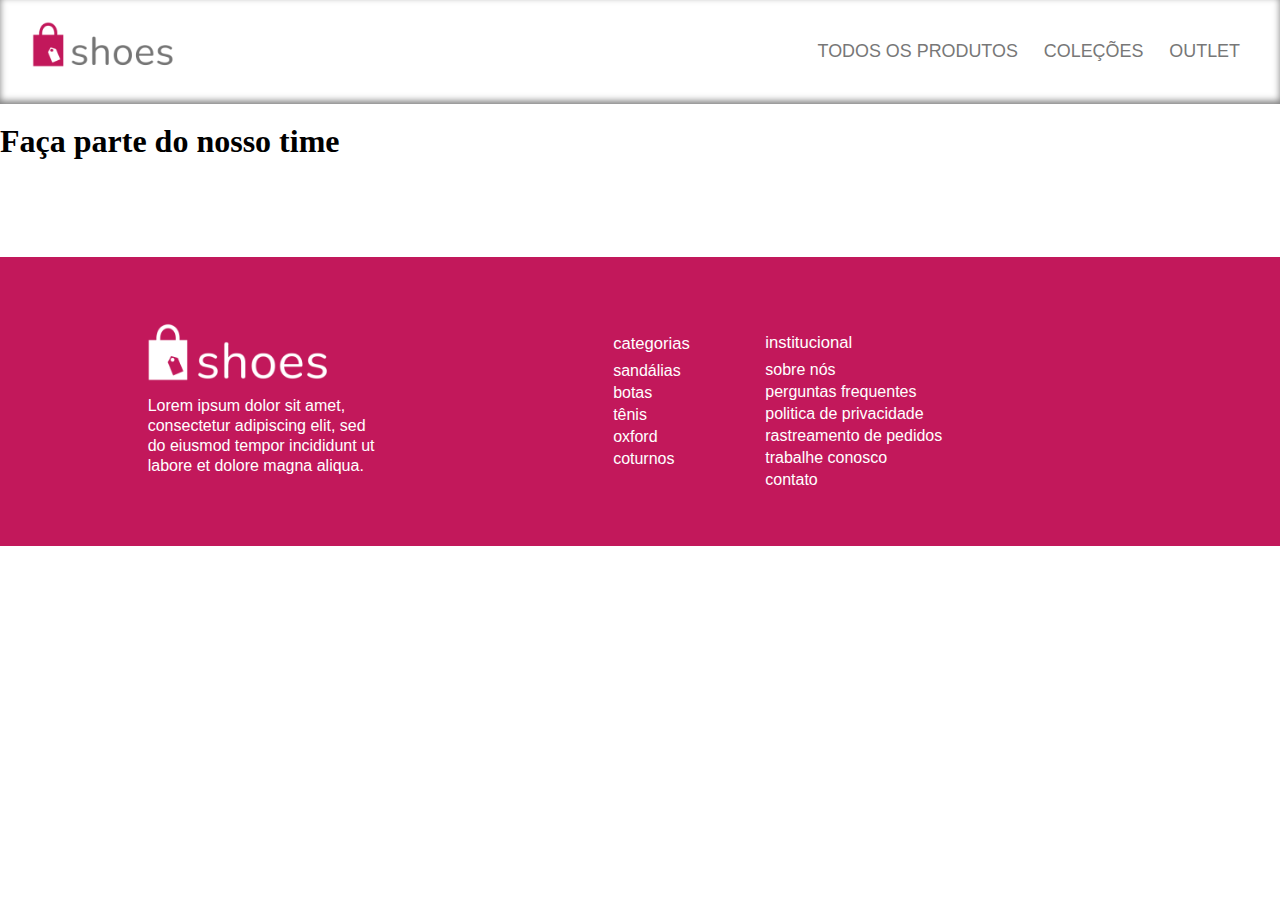
==== trabalhe-conosco.html @ eae0e79a "create trabalhe conosco html with header/ footer" ====
<!DOCTYPE html>
<html lang="pt-br">
<head>
    <meta charset="UTF-8">
    <meta http-equiv="X-UA-Compatible" content="IE=edge">
    <meta name="viewport" content="width=device-width, initial-scale=1.0">
    <link rel="stylesheet" href="reset.css">
    <link rel="stylesheet" href="style.css">
    <title>Trabalhe conosco</title>
</head>
<body>
    <header>
        <div class="logo">
            <img src="./image/shoes-logo-2.png" alt="">
        </div>
        <div class="links">
            <a href="">TODOS OS PRODUTOS</a>
            <a href="">COLEÇÕES</a>
            <a href="">OUTLET</a>
        </div>
    </header>
    <main>
        <h1>Faça parte do nosso time</h1>
        <form action="">
            
        </form>
    </main>
    <footer>
        <div class="footer-logo">
            <img src="./image/shoes-logo-white-1.png" alt="">
            <p>Lorem ipsum dolor sit amet, consectetur adipiscing elit, sed do eiusmod tempor incididunt ut labore et dolore magna aliqua. </p>
        </div>
        <div class="footer-categorias">
            <ul> 
                <li>categorias</li>
                <li>sandálias</li>
                <li>botas</li>
                <li>tênis</li>
                <li>oxford</li>
                <li>coturnos</li>
            </ul>
        </div>
        <div class="footer-institucional">
            <ul>
                <li>institucional</li>
                <li>sobre nós</li>
                <li>perguntas frequentes</li>
                <li>politica de privacidade</li>
                <li>rastreamento de pedidos</li>
                <li>trabalhe conosco</li>
                <li>contato</li>
            </ul>
        </div>
    </footer>
</body>
</html>
---- style.css ----
@import url("https://fonts.googleapis.com/css2?family=Inter:wght@400;600;700&family=Lato&family=Open+Sans:wght@400;600;700&display=swap");

header {
  display: flex;
  align-items: center;
  justify-content: space-between;
  box-shadow: 0px -3px 7px rgb(124, 124, 124) inset;
}

.logo {
  width: 13vw;
  margin: 9px 20px;
}

.links {
  font-family: sans-serif;
  display: flex;
  margin-right: 40px;
  gap: 26px;
  font-weight: 400;
}

.links a {
  color: #777777;
  font-size: 1.4vw;
  transition: 0.3s;
}

.links a:hover {
  transform: scale(1.1);
  color: rgb(146, 100, 15);
}

.banner {
  width: 100%;
}

.estilos {
  margin-bottom: 190px;
}

.estilos h1 {
  text-align: center;
  font-size: 3vw;
  margin: 55px 0;
  font-family: sans-serif;
  font-weight: bold;
}

.imagem-estilos {
  display: flex;
  justify-content: center;
  align-items: center;
  flex-wrap: wrap;
}

.estilo1 {
  max-width: 650px;
  max-height: 780px;
  width: auto;
  height: auto;
}

.estilo2 {
  max-width: 650px;
  max-height: 780px;
  width: auto;
  height: auto;
  padding-left: 50px;
}

.discount {
  background-color: #c2185b;
  height: 100%;
}

.discount h1 {
  color: white;
  font-size: 2.5vw;
  text-align: center;
  padding: 70px 0;
  font-family: sans-serif;
  font-weight: bold;
}

.discount-shoes {
  display: flex;
  gap: 65px;
  justify-content: center;
  flex-wrap: wrap;
}

.shoes {
  font-family: sans-serif;
  font-weight: 600;
  background-color: white;
  margin-bottom: 100px;
  border-radius: 10px;
}

.shoes img {
  height: 388px;
}

.shoes-description {
  padding: 11px 0px 30px 9px;
}

.shoes-description p {
  margin-bottom: 9px;
}

.model {
  display: flex;
  width: 1080px;
  margin: 0 auto;
  padding-top: 100px;
}

.model-shoes {
  display: flex;
  flex-direction: column;
  justify-content: end;
}

.model-shoes button {
  background-color: #c2185b;
  width: 60%;
  color: white;
  font-size: 2vw;
  padding: 20px 0;
  font-family: sans-serif;
  font-weight: bold;
  margin-bottom: 40px;
}
.model-shoes h1 {
  font-family: sans-serif;
  width: 100%;
  font-size: 2vw;
  line-height: 50px;
  font-weight: bold;
  padding-bottom: 15px;
}

.model-shoes img {
  height: 798px;
}

.model-image {
  display: flex;
  padding-left: 30px;
  justify-content: end;
}

footer {
  display: flex;
  background-color: #c2185b;
  height: 100%;
  justify-content: space-around;
  align-items: center;
  font-family: sans-serif;
  padding: 50px 0;
  margin-top: 100px;
}

.footer-logo {
  width: 400px;
  margin-left: 100px;
}

.footer-logo img {
  width: 50%;
}

.footer-logo p {
  position: relative;
  width: 60%;
  color: white;
  bottom: 20px;
  left: 10px;
  line-height: 20px;
}

.footer-categorias {
  color: white;
  line-height: 22px;
}

.footer-categorias li:nth-child(1) {
  font-size: 1.3vw;
  margin-bottom: 5px;
}

.footer-institucional {
  color: white;
  line-height: 22px;
  margin-top: 20px;
  margin-right: 300px;
}

.footer-institucional li:nth-child(1) {
  font-size: 1.3vw;
  margin-bottom: 5px;
}
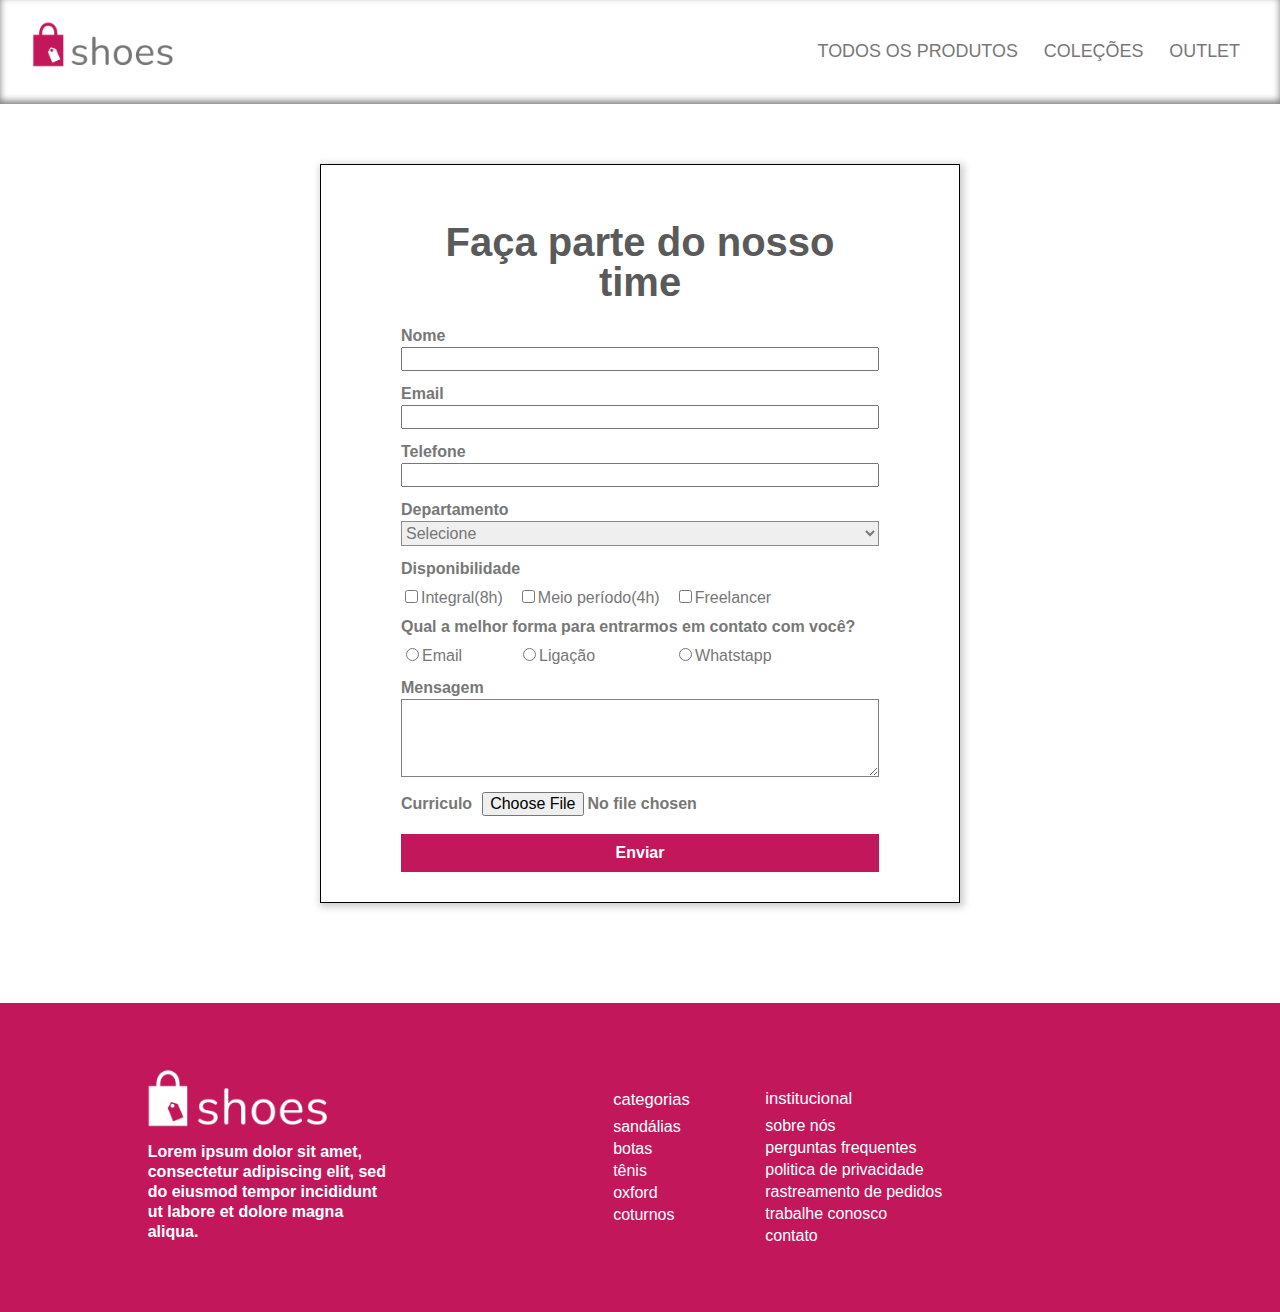
==== commit dfa03fe1: "change reset css and added more stylized inputs" ====
--- a/trabalhe-conosco.html
+++ b/trabalhe-conosco.html
@@ -20,9 +20,49 @@
         </div>
     </header>
     <main>
-        <h1>Faça parte do nosso time</h1>
-        <form action="">
-            
+        <form class="trabalhe-conosco" action="">
+            <h1>Faça parte do nosso time</h1>
+            <div class="input-wrapper">
+                <label for="nome">Nome</label>
+                <input type="text" name="nome" id="nome" required>
+            </div>
+            <div class="input-wrapper">
+                <label for="email">Email</label>
+                <input type="email" name="email" id="email" required>
+            </div>
+            <div class="input-wrapper">    
+                <label for="tel">Telefone</label>
+                <input type="tel" name="tel" id="tel">
+            </div>
+            <div class="input-wrapper">
+                <label for="departamento">Departamento</label>
+                <Select>
+                    <option value="Selecione" disabled selected>Selecione</option>
+                    <option value="Fin">Financeiro</option>
+                    <option value="Mkt">Marketing</option>
+                    <option value="Ti">Front-end</option>
+                </Select>
+            </div>
+            <p>Disponibilidade</p>
+            <div class="input-row">
+                <label for="integral"><input type="checkbox" name="periodo" value="integral">Integral(8h)</label>
+                <label for="integral"><input type="checkbox" name="periodo" value="meio-periodo">Meio período(4h)</label>
+                <label for="integral"><input type="checkbox" name="periodo" value="freelancer">Freelancer</label>
+            </div>
+            <p class="forma-contato">Qual a melhor forma para entrarmos em contato com você?</p>
+            <div class="input-row">
+                <label class="radio" for="email"><input type="radio" name="forma-contato" id="">Email</label>
+                <label class="radio" for="ligacao"><input type="radio" name="forma-contato" id="">Ligação</label>
+                <label class="radio-whatsapp" for="whatsapp"><input type="radio" name="forma-contato" id="">Whatstapp</label>
+            </div>
+            <div class="input-wrapper">
+                <label class="mensagem" for="mensagem">Mensagem</label>
+                <textarea name="mensagem" id="mensagem" cols="20" rows="4"></textarea>
+            </div>
+            <div class="input-wrapper">
+                <label for="curriculo">Curriculo<input type="file" name="curriculo" id="curriculo"></label>
+            </div>
+            <button class="enviar" type="submit">Enviar</button>
         </form>
     </main>
     <footer>
--- a/style.css
+++ b/style.css
@@ -202,3 +202,85 @@
   font-size: 1.3vw;
   margin-bottom: 5px;
 }
+
+/* Parte do formulário */
+
+.trabalhe-conosco {
+  width: 50%;
+  margin: 60px auto;
+  display: flex;
+  flex-direction: column;
+  font-family: sans-serif;
+  border: 1px solid black;
+  padding: 30px 80px;
+  box-shadow: 2px 2px 7px 2px rgba(131, 130, 130, .4);
+  color: #777777;
+}
+
+.trabalhe-conosco label, p {
+  font-weight: bold;
+}
+
+.trabalhe-conosco h1 {
+  text-align: center;
+  font-size: 40px;
+  color: rgb(90, 90, 90);
+}
+
+.input-wrapper {
+  display: flex;
+  flex-direction: column;
+  margin-bottom: 15px;
+}
+
+.input-wrapper label {
+  margin-bottom: 3px;
+}
+
+.input-wrapper select {
+  border: 1px solid rgb(139, 139, 139);
+  padding: 2px 0;
+}
+
+.input-wrapper textarea {
+  border: 1px solid gray;
+  resize: vertical;
+}
+
+.mensagem {
+  margin-top: 16px;
+}
+
+.input-row {
+  display: flex;
+  gap: 15px;
+  margin-top: 10px;
+}
+
+.input-row label {
+  font-weight: 400;
+}
+
+.forma-contato {
+  margin-top: 13px;
+}
+
+.radio {
+  margin-right: 41px;
+}
+
+.radio-whatsapp {
+  margin-left: 23px;
+}
+
+#curriculo {
+  margin-left: 10px;
+}
+
+.enviar {
+  color: white;
+  background-color: #c2185b;
+  padding: 10px;
+  font-weight: bold;
+}
+
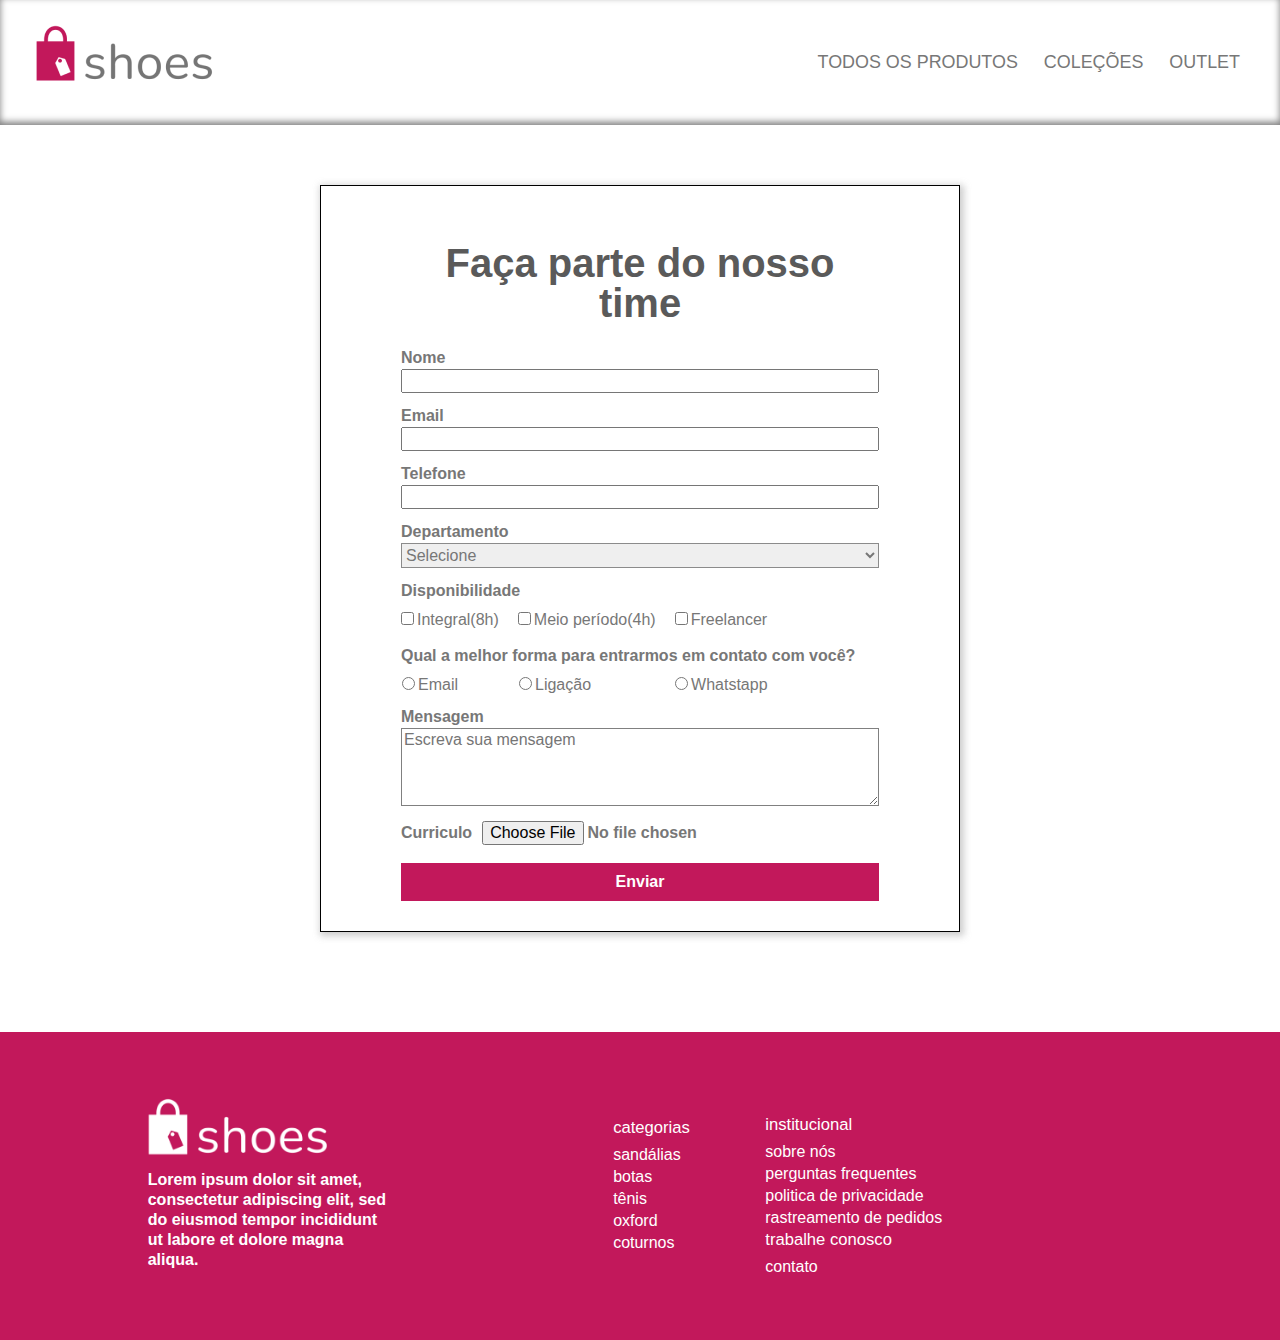
==== commit 87f2bd32: "Finish contact info" ====
--- a/trabalhe-conosco.html
+++ b/trabalhe-conosco.html
@@ -11,7 +11,7 @@
 <body>
     <header>
         <div class="logo">
-            <img src="./image/shoes-logo-2.png" alt="">
+            <a href="index.html"><img src="./image/shoes-logo-2.png" alt=""></a>
         </div>
         <div class="links">
             <a href="">TODOS OS PRODUTOS</a>
@@ -57,7 +57,7 @@
             </div>
             <div class="input-wrapper">
                 <label class="mensagem" for="mensagem">Mensagem</label>
-                <textarea name="mensagem" id="mensagem" cols="20" rows="4"></textarea>
+                <textarea name="mensagem" id="mensagem" cols="20" rows="4" placeholder="Escreva sua mensagem"></textarea>
             </div>
             <div class="input-wrapper">
                 <label for="curriculo">Curriculo<input type="file" name="curriculo" id="curriculo"></label>
@@ -87,7 +87,7 @@
                 <li>perguntas frequentes</li>
                 <li>politica de privacidade</li>
                 <li>rastreamento de pedidos</li>
-                <li>trabalhe conosco</li>
+                <a href="trabalhe-conosco.html"><li>trabalhe conosco</li></a>
                 <li>contato</li>
             </ul>
         </div>
--- a/style.css
+++ b/style.css
@@ -255,6 +255,7 @@
   display: flex;
   gap: 15px;
   margin-top: 10px;
+  margin-left: -4px;
 }
 
 .input-row label {
@@ -262,7 +263,7 @@
 }
 
 .forma-contato {
-  margin-top: 13px;
+  margin-top: 20px;
 }
 
 .radio {
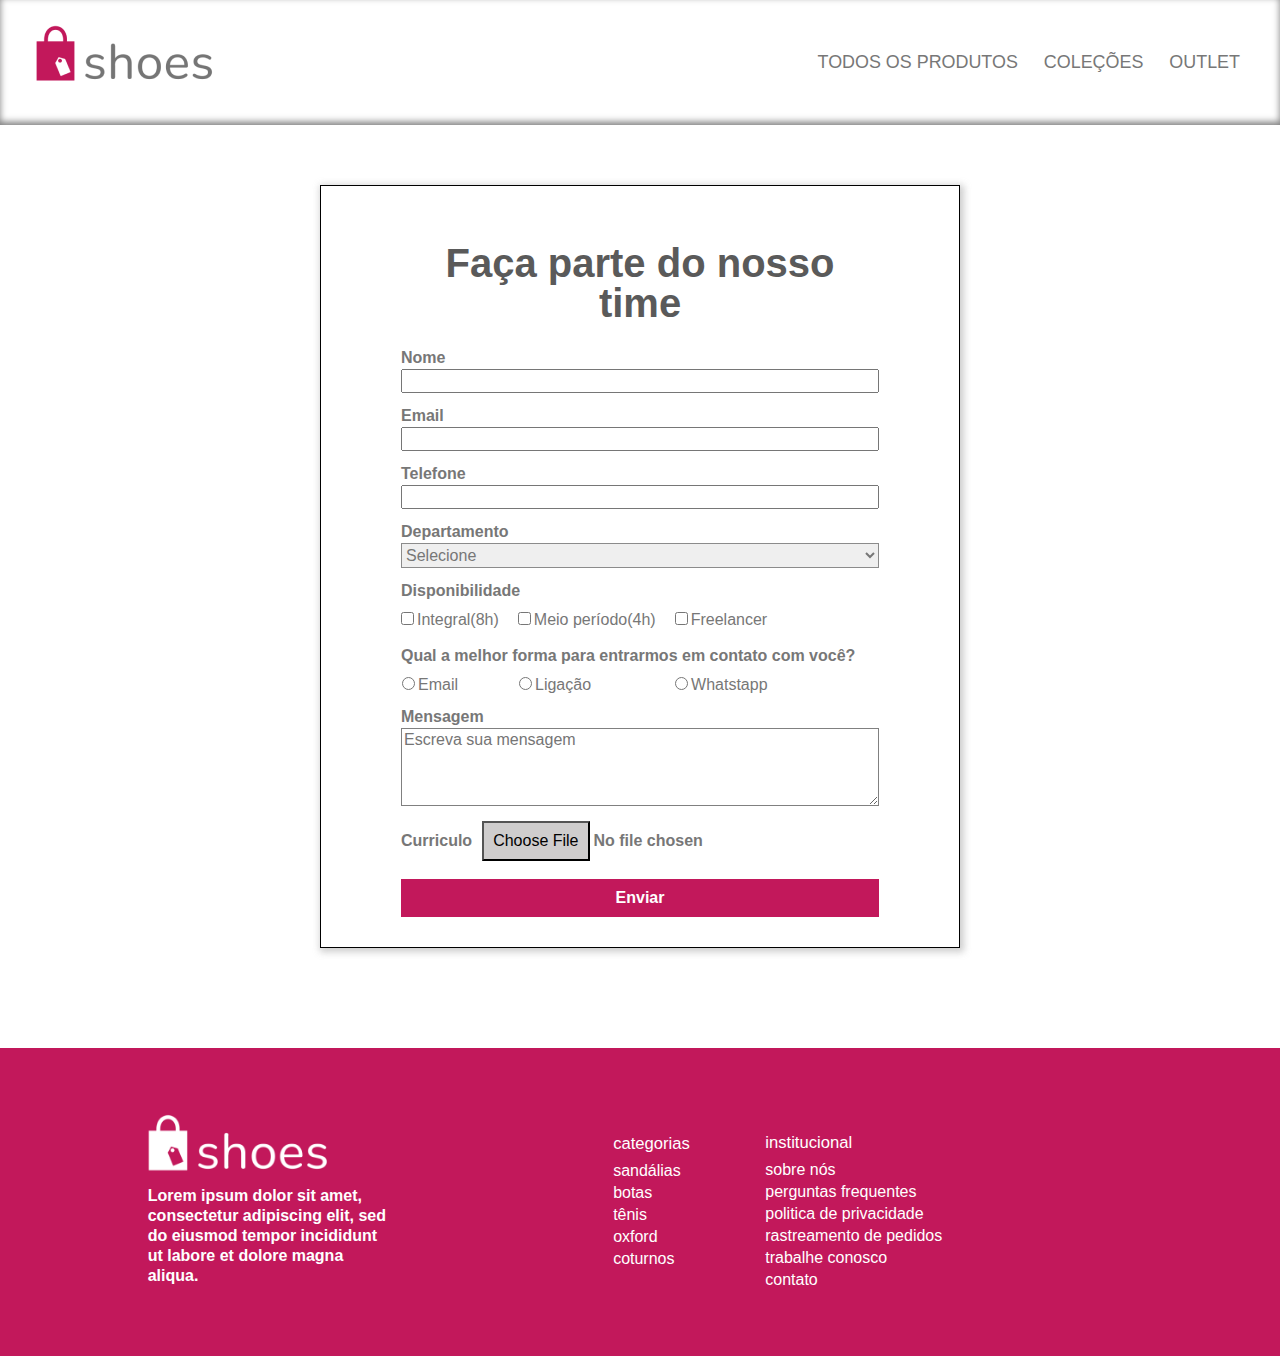
==== commit ebe3ad39: "created js bin" ====
--- a/trabalhe-conosco.html
+++ b/trabalhe-conosco.html
@@ -1,96 +1,119 @@
 <!DOCTYPE html>
 <html lang="pt-br">
-<head>
-    <meta charset="UTF-8">
-    <meta http-equiv="X-UA-Compatible" content="IE=edge">
-    <meta name="viewport" content="width=device-width, initial-scale=1.0">
-    <link rel="stylesheet" href="reset.css">
-    <link rel="stylesheet" href="style.css">
+  <head>
+    <meta charset="UTF-8" />
+    <meta http-equiv="X-UA-Compatible" content="IE=edge" />
+    <meta name="viewport" content="width=device-width, initial-scale=1.0" />
+    <link rel="stylesheet" href="reset.css" />
+    <link rel="stylesheet" href="style.css" />
+    <script src="./js/main.js" defer></script>
     <title>Trabalhe conosco</title>
-</head>
-<body>
+  </head>
+  <body>
     <header>
-        <div class="logo">
-            <a href="index.html"><img src="./image/shoes-logo-2.png" alt=""></a>
-        </div>
-        <div class="links">
-            <a href="">TODOS OS PRODUTOS</a>
-            <a href="">COLEÇÕES</a>
-            <a href="">OUTLET</a>
-        </div>
+      <div class="logo">
+        <a href="index.html"><img src="./image/shoes-logo-2.png" alt="" /></a>
+      </div>
+      <div class="links">
+        <a href="">TODOS OS PRODUTOS</a>
+        <a href="">COLEÇÕES</a>
+        <a href="">OUTLET</a>
+      </div>
     </header>
     <main>
-        <form class="trabalhe-conosco" action="">
-            <h1>Faça parte do nosso time</h1>
-            <div class="input-wrapper">
-                <label for="nome">Nome</label>
-                <input type="text" name="nome" id="nome" required>
-            </div>
-            <div class="input-wrapper">
-                <label for="email">Email</label>
-                <input type="email" name="email" id="email" required>
-            </div>
-            <div class="input-wrapper">    
-                <label for="tel">Telefone</label>
-                <input type="tel" name="tel" id="tel">
-            </div>
-            <div class="input-wrapper">
-                <label for="departamento">Departamento</label>
-                <Select>
-                    <option value="Selecione" disabled selected>Selecione</option>
-                    <option value="Fin">Financeiro</option>
-                    <option value="Mkt">Marketing</option>
-                    <option value="Ti">Front-end</option>
-                </Select>
-            </div>
-            <p>Disponibilidade</p>
-            <div class="input-row">
-                <label for="integral"><input type="checkbox" name="periodo" value="integral">Integral(8h)</label>
-                <label for="integral"><input type="checkbox" name="periodo" value="meio-periodo">Meio período(4h)</label>
-                <label for="integral"><input type="checkbox" name="periodo" value="freelancer">Freelancer</label>
-            </div>
-            <p class="forma-contato">Qual a melhor forma para entrarmos em contato com você?</p>
-            <div class="input-row">
-                <label class="radio" for="email"><input type="radio" name="forma-contato" id="">Email</label>
-                <label class="radio" for="ligacao"><input type="radio" name="forma-contato" id="">Ligação</label>
-                <label class="radio-whatsapp" for="whatsapp"><input type="radio" name="forma-contato" id="">Whatstapp</label>
-            </div>
-            <div class="input-wrapper">
-                <label class="mensagem" for="mensagem">Mensagem</label>
-                <textarea name="mensagem" id="mensagem" cols="20" rows="4" placeholder="Escreva sua mensagem"></textarea>
-            </div>
-            <div class="input-wrapper">
-                <label for="curriculo">Curriculo<input type="file" name="curriculo" id="curriculo"></label>
-            </div>
-            <button class="enviar" type="submit">Enviar</button>
-        </form>
+      <form class="trabalhe-conosco" action="">
+        <h1>Faça parte do nosso time</h1>
+        <div class="input-wrapper">
+          <label for="nome">Nome</label>
+          <input type="text" name="nome" id="nome" required />
+        </div>
+        <div class="input-wrapper">
+          <label for="email">Email</label>
+          <input type="email" name="email" id="email" required />
+        </div>
+        <div class="input-wrapper">
+          <label for="tel">Telefone</label>
+          <input type="tel" name="tel" id="tel" />
+        </div>
+        <div class="input-wrapper">
+          <label for="departamento">Departamento</label>
+          <select>
+            <option value="Selecione" disabled selected>Selecione</option>
+            <option value="Fin">Financeiro</option>
+            <option value="Mkt">Marketing</option>
+            <option value="Ti">Front-end</option>
+          </select>
+        </div>
+        <p>Disponibilidade</p>
+        <div class="input-row">
+          <label for="integral"
+            ><input type="checkbox" name="periodo" value="integral" />Integral(8h)</label
+          >
+          <label for="integral"
+            ><input type="checkbox" name="periodo" value="meio-periodo" />Meio período(4h)</label
+          >
+          <label for="integral"
+            ><input type="checkbox" name="periodo" value="freelancer" />Freelancer</label
+          >
+        </div>
+        <p class="forma-contato">Qual a melhor forma para entrarmos em contato com você?</p>
+        <div class="input-row">
+          <label class="radio" for="email"
+            ><input type="radio" name="forma-contato" id="" />Email</label
+          >
+          <label class="radio" for="ligacao"
+            ><input type="radio" name="forma-contato" id="" />Ligação</label
+          >
+          <label class="radio-whatsapp" for="whatsapp"
+            ><input type="radio" name="forma-contato" id="" />Whatstapp</label
+          >
+        </div>
+        <div class="input-wrapper">
+          <label class="mensagem" for="mensagem">Mensagem</label>
+          <textarea
+            name="mensagem"
+            id="mensagem"
+            cols="20"
+            rows="4"
+            placeholder="Escreva sua mensagem"></textarea>
+        </div>
+        <div class="input-wrapper">
+          <label for="curriculo"
+            >Curriculo<input type="file" name="curriculo" id="curriculo"
+          /></label>
+        </div>
+        <button class="enviar" type="submit">Enviar</button>
+      </form>
     </main>
     <footer>
-        <div class="footer-logo">
-            <img src="./image/shoes-logo-white-1.png" alt="">
-            <p>Lorem ipsum dolor sit amet, consectetur adipiscing elit, sed do eiusmod tempor incididunt ut labore et dolore magna aliqua. </p>
-        </div>
-        <div class="footer-categorias">
-            <ul> 
-                <li>categorias</li>
-                <li>sandálias</li>
-                <li>botas</li>
-                <li>tênis</li>
-                <li>oxford</li>
-                <li>coturnos</li>
-            </ul>
-        </div>
-        <div class="footer-institucional">
-            <ul>
-                <li>institucional</li>
-                <li>sobre nós</li>
-                <li>perguntas frequentes</li>
-                <li>politica de privacidade</li>
-                <li>rastreamento de pedidos</li>
-                <a href="trabalhe-conosco.html"><li>trabalhe conosco</li></a>
-                <li>contato</li>
-            </ul>
-        </div>
+      <div class="footer-logo">
+        <img src="./image/shoes-logo-white-1.png" alt="" />
+        <p>
+          Lorem ipsum dolor sit amet, consectetur adipiscing elit, sed do eiusmod tempor incididunt
+          ut labore et dolore magna aliqua.
+        </p>
+      </div>
+      <div class="footer-categorias">
+        <ul>
+          <li>categorias</li>
+          <li>sandálias</li>
+          <li>botas</li>
+          <li>tênis</li>
+          <li>oxford</li>
+          <li>coturnos</li>
+        </ul>
+      </div>
+      <div class="footer-institucional">
+        <ul>
+          <li>institucional</li>
+          <li>sobre nós</li>
+          <li>perguntas frequentes</li>
+          <li>politica de privacidade</li>
+          <li>rastreamento de pedidos</li>
+          <a href="trabalhe-conosco.html"><li>trabalhe conosco</li></a>
+          <li>contato</li>
+        </ul>
+      </div>
     </footer>
-</body>
-</html>+  </body>
+</html>
--- a/style.css
+++ b/style.css
@@ -5,6 +5,7 @@
   align-items: center;
   justify-content: space-between;
   box-shadow: 0px -3px 7px rgb(124, 124, 124) inset;
+  width: 100%;
 }
 
 .logo {
@@ -198,10 +199,11 @@
   margin-right: 300px;
 }
 
-.footer-institucional li:nth-child(1) {
+.footer-institucional li:nth-last-child(7) {
   font-size: 1.3vw;
   margin-bottom: 5px;
 }
+
 
 /* Parte do formulário */
 
@@ -245,6 +247,7 @@
 .input-wrapper textarea {
   border: 1px solid gray;
   resize: vertical;
+  max-height: 200px;
 }
 
 .mensagem {
@@ -274,8 +277,10 @@
   margin-left: 23px;
 }
 
-#curriculo {
+#curriculo::-webkit-file-upload-button {
   margin-left: 10px;
+  background-color: #cfcdcd;
+  padding: 9px;
 }
 
 .enviar {
@@ -283,5 +288,66 @@
   background-color: #c2185b;
   padding: 10px;
   font-weight: bold;
-}
-
+  width: 100%;
+}
+
+/* Login */
+
+.login::before {
+  background-color: #c2185b;
+}
+
+.box {
+  display: flex;
+  flex-direction: column;
+  width: 30%;
+  justify-content: center;
+  align-items: center;
+  margin: 0 auto;
+  margin-top: 300px;
+  box-shadow: 1px 1px 10px 1px rgb(105, 105, 105);
+  border-radius: 10px;
+}
+
+.box img {
+  width: 25%;
+  margin-top: 30px;
+}
+
+.inputs {
+  display: flex;
+  flex-direction: column;
+  font-family: sans-serif;
+  width: 90%;
+  padding: 20px;
+}
+
+.inputs span {
+  width: 100%;
+  text-align: center;
+  margin-bottom: 20px;
+  font-size: 1.4rem;
+  font-weight: bold;
+  color: #777777;
+}
+
+.inputs label {
+  font-size: 0.8rem;
+  color: #777777;
+  font-weight: bold;
+}
+
+.inputs input {
+  margin-bottom: 20px;
+  font-size: .8rem;
+  padding: 3px 0;
+}
+
+.inputs button {
+  background-color:#c2185b;
+  color: white;
+  padding: 7px 0;
+  border-radius: 5px;
+  font-size: 0.8rem;
+}
+
